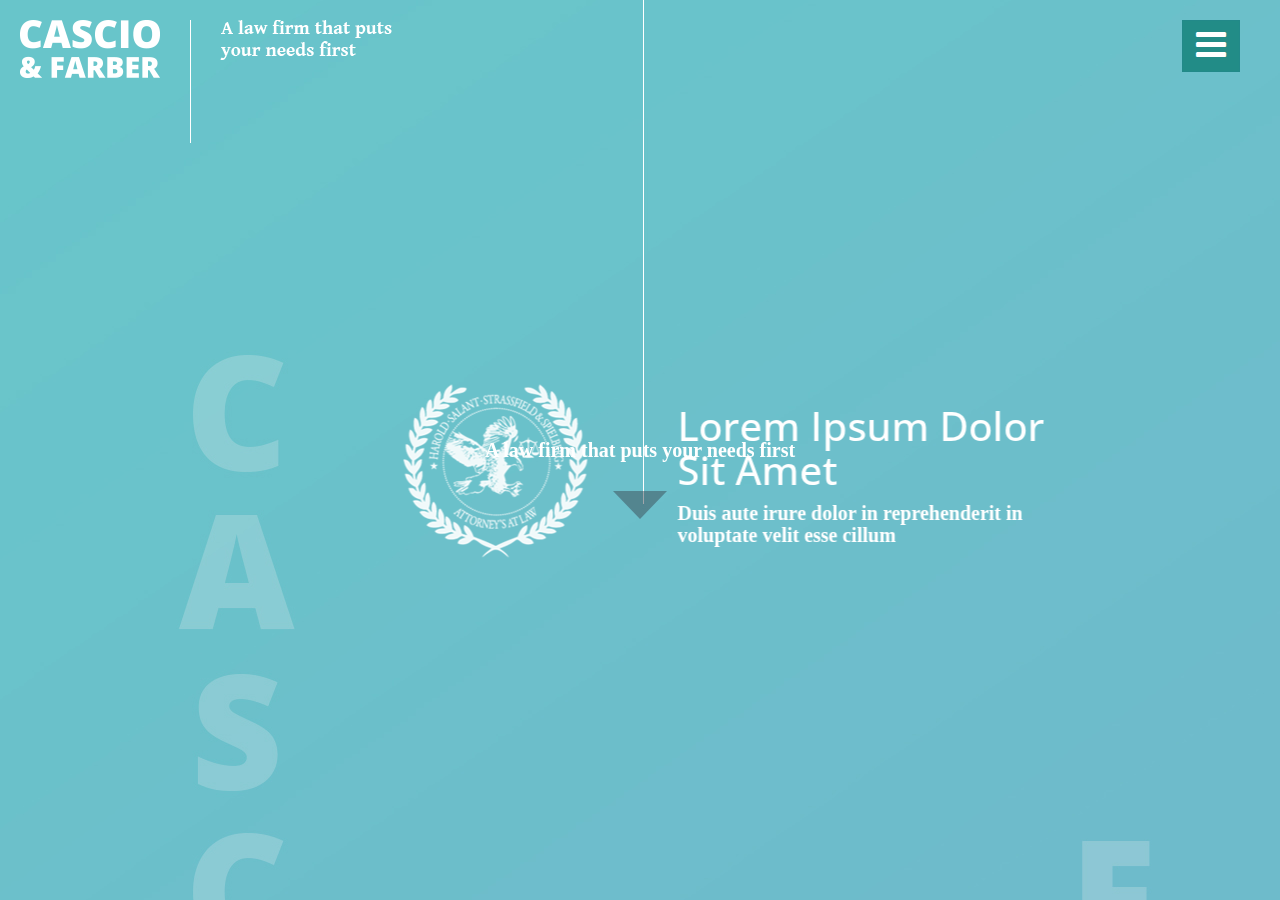
==== index2.html @ 38f6696c "kinda got parallax rollin" ====
<!DOCTYPE html>
<html lang="en">

    <head>
        <meta charset="utf-8">
        <meta name="viewport" content="width=device-width, initial-scale=1.0">
        <meta name="description" content="">
        <meta name="author" content="">

        <title>Cascio & Farber</title>

        <!-- Bootstrap core CSS -->
        <link href="css/bootstrap.css" rel="stylesheet">

        <!-- Add custom CSS here -->
        <link href="css/style.css" rel="stylesheet">
        <link href="font-awesome/css/font-awesome.min.css" rel="stylesheet">
        <link href="https://fonts.googleapis.com/css?family=Gentium+Book+Basic:400,400i,700|Open+Sans:800" rel="stylesheet">

    </head>

    <body>
        <div class="">
            <a id="menu-toggle" href="#" class="btn btn-primary btn-lg toggle"><i class="fa fa-bars"></i></a>
            <div id="sidebar-wrapper">
                <ul class="sidebar-nav">
                    <li>
                        <a id="menu-close" href="#" class="btn btn-default btn-lg pull-right toggle">
                            <i class="fa fa-times"></i>
                        </a>
                    </li>
                    <li class="sidebar-brand">
                        <a href="index.html">Traveller's</a>
                        <hr>
                    </li>
                    <li>
                        <a href="#top">Home</a>
                    </li>
                    <li>
                        <a href="#about">About</a>
                    </li>
                    <li>
                        <a href="#services">Services</a>
                    </li>
                    <li>
                        <a href="#places">Places</a>
                    </li>
                    <li>
                        <a href="#contact">Contact</a>
                    </li>
                </ul>
            </div>
        </div>
        <!-- Side Menu -->
       <div class="parallax">
            <div class="logo">
                <img src="img/logo.png">
            </div>
            <div class="logo-sm">
                <img src="img/logo_sm.png">
            </div>
            <div id="group4" class="parallax__group">
              <div class="parallax__layer parallax__layer--base">
                <div class="title"><h5>A law firm that puts your needs first</h5></div>
              </div>
              <div class="parallax__layer parallax__layer--back row">
                <div class="col-sm-6 text-right">
                    <div class="seal">
                        <img src="img/seal.png">
                    </div>
                </div>
                <div class="col-sm-6 text-left">
                    <div class="header-text">
                        <h3>Lorem Ipsum Dolor Sit Amet</h3>
                        <h5>Duis aute irure dolor in reprehenderit in voluptate velit esse cillum</h5>
                    </div>
                </div>
              </div>
              <div class="parallax__layer parallax__layer--deep">
                <div class="title"><a href="#about"><img src="img/direction.png" class="space" alt="Direction"></a></div>
              </div>
            </div>
            <div id="group5" class="parallax__group">
              <div class="parallax__layer parallax__layer--fore">
                <div class="title">Foreground Layer</div>
              </div>
              <div class="parallax__layer parallax__layer--base">
                <div class="title">Base Layer</div>
              </div>
            </div>
            <div id="group6" class="parallax__group">
              <div class="parallax__layer parallax__layer--back">
                <div class="title">Background Layer</div>
              </div>
              <div class="parallax__layer parallax__layer--base">
                <div class="title">Base Layer</div>
              </div>
            </div>
            <div id="group7" class="parallax__group">
              <div class="parallax__layer parallax__layer--base">
                <div class="title">Base Layer</div>
              </div>
            </div>
            <div id="group1" class="parallax__group">
              <div class="parallax__layer parallax__layer--base">
                <div class="title">Base Layer</div>
              </div>
            </div>
            <div id="group2" class="parallax__group">
              <div class="parallax__layer parallax__layer--base">
                <div class="title">Base Layer</div>
              </div>
              <div class="parallax__layer parallax__layer--back">
                <div class="title">Background Layer</div>
              </div>
            </div>
            <div id="group3" class="parallax__group">
              <div class="parallax__layer parallax__layer--fore">
                <div class="title">Foreground Layer</div>
              </div>
              <div class="parallax__layer parallax__layer--base">
                <div class="title">Base Layer</div>
              </div>
            </div>
          </div>
       <script src="js/jquery-1.10.2.js"></script>
        <script src="js/bootstrap.js"></script>
        <script type="text/javascript" src="js/jquery.parallax-1.1.3.js"></script>

        <!-- Custom JavaScript for the Side Menu and Smooth Scrolling -->
        <script>
        $("#menu-close").click(function(e) {
            e.preventDefault();
            $("#sidebar-wrapper").toggleClass("active");
        });
        </script>
        <script>
        $("#menu-toggle").click(function(e) {
            e.preventDefault();
            $("#sidebar-wrapper").toggleClass("active");
        });
        </script>
        <script>
        $(function() {
            $('a[href*=#]:not([href=#])').click(function() {
                if (location.pathname.replace(/^\//, '') == this.pathname.replace(/^\//, '') || location.hostname == this.hostname) {

                    var target = $(this.hash);
                    target = target.length ? target : $('[name=' + this.hash.slice(1) + ']');
                    if (target.length) {
                        $('html,body').animate({
                            scrollTop: target.offset().top
                        }, 1000);
                        return false;
                    }
                }
            });
        });
        </script>

        <!-- modal -->

        <script>

            $('.modal').on('shown.bs.modal', function () {
                var curModal = this;
                $('.modal').each(function(){
                    if(this != curModal){
                        $(this).modal('hide');
                    }
                });
            });

        </script>
    </body>
</html>
---- css/style.css ----
/*
Theme Name:Traveller's
Theme URI:http://ThemeWagon.com/
Author:ThemeWagon
Author URI:http://ThemeWagon.com/
Description:Traveller's is a single page html template based on bootstrap 3
Version:1.0.0
License:GNU General Public License v2 or later
License URI:http://www.gnu.org/licenses/gpl-2.0.html
*/

/* Global Styles */

html,
body {
  height: 100%;
  width: 100%;
  font-family: "Gentium Book Basic", serif;
}
.retina{
  margin: 0;
  float: left;
  padding:0 15px 5px 0;
}
/* .light-wrapper {
    background: #f7f7f7
} */
.divide50 {
    width: 100%;
    height: 50px;
}
i.fa.fa-bars {
  font-size: 35px;
}
.divide5 {
    width: 100%;
    height: 5px;
}
em.header-text {
padding: 9px 20px;
position: relative;
top: 6px;
color: rgb(223, 88, 137);
border-radius: 4px;
}
.divide10 {
    width: 100%;
    height: 10px;
}
.divide15 {
    width: 100%;
    height: 15px;
}
.divide20 {
    width: 100%;
    height: 20px;
}
.inner {
    padding-top: 40px;
    padding-bottom: 40px;
}
.vert-text {
  display: table-cell;
  vertical-align: middle;
  text-align: center;
}
.main-title{
  font-family: 'Open Sans', sans-serif;
  font-size: 45px;
}
#about{
  font-family: "Gentium Book Basic", serif;
  margin: 50px 0px;
}
#about p {
  font-size: 16px;
  line-height: 26px;
}
#about h4{
  font-size: 18px;
  font-weight: bold;
  line-height: 26px;
}
ol.color {
  line-height: 26px;
  font-size: 16px;
}
#about h5{
  font-size: 16px;
  font-weight: bold;
  line-height: 26px;
}
.service-icon:hover{
 background: white;
 color:#7FBBDA;
 transition:.5s;
 cursor:pointer;
}

.vert-text h1 {
  font-family: 'Open Sans', sans-serif;
  padding: 0;
  margin: 0;
  font-size: 4.5em;
  font-weight: 700;
}
.header-text{
  padding-left: 30px;
  max-width: 400px;
}
.seal{
  padding-right: 30px;
}
h1 {
  font-family: 'Open Sans', sans-serif;
  color: white;
  font-size: 73px;
}
h3{
  font-family: 'Open Sans', sans-serif;
  color: white;
  font-size: 40px;
}
h5{
  font-family: 'Gentium Book Basic', serif;
  font-weight: 700;
  color:#fff;
  font-size:20px;
}

.btn-default {
    color: #6C472C;
  }  

.btn-primary {
  background-color: #228C87;
  border-color: #228989;
}
.btn-primary:hover{
  background-color: #6DD1C9;
  border-color: #6DD1C9;
}  
.space{
  margin-top: 70px;
}
.btn{
  border-radius: 0px;
  -webkit-transition: all 0.4s ease 0s;
  -moz-transition: all 0.4s ease 0s;
  -ms-transition: all 0.4s ease 0s;
  -o-transition: all 0.4s ease 0s;
  transition: all 0.4s ease 0s;
}
.text-left{
  text-align: left;
}
.text-right{
  text-align: right;
}
/* --------------------------  button  --------------------------------------------- */

a.header-btn {
  border: 1px solid rgb(223, 49, 74);
  background-color: rgba(35, 140, 133, 0);
  color: #EC7787;
  /* box-shadow: 2px 2px #625862; */
  font-size: 20px;
  padding: 17px 25px;
}

.header-btn:hover {
    color: rgb(35, 140, 133);
    background-color: #fff;
    border: 1px solid;
    box-shadow: none;
}

.booking-btn {
    border: 1px solid #fff;
    color: #fff;
    padding: 15px 27px;
    font-size: 18px;
    border-radius: 30px;
}

.booking-btn:hover,
.booking-btn:active,
.booking-btn:focus {
    background-color: #fff;
    color: rgb(10, 81, 117);
    box-shadow: 2px 2px #1C1C1F;
}

/*-----------------------------------------------------------------------------------*/
/*  12. PROGRESS BAR
/*-----------------------------------------------------------------------------------*/
.progress-list {
    margin: 0;
    padding: 0;
    list-style: none;
}
.progress-list p {
    margin-bottom: 5px
}
.progress-list li {
    margin-bottom: 20px
}
.progress-list li em {
    padding-left: 8px;
    color: #72b6af;
    font-style: normal;
}
.progress-list li em:before {
    content: "-";
    padding-right: 10px;
    display: inline-block;
}
.progress.plain {
    height: 15px;
    margin-bottom: 0;
    filter: progid:DXImageTransform.Microsoft.gradient(enabled = false);
    background: rgba(114,182,175,0.15);
    -webkit-border-radius: 4px;
    border-radius: 4px;
    -webkit-box-shadow: none;
    -moz-box-shadow: none;
    box-shadow: none;
}
.progress.plain .bar {
    float: left;
    filter: progid:DXImageTransform.Microsoft.gradient(enabled = false);
    width: 0;
    height: 100%;
    font-size: 12px;
    color: #ffffff;
    text-align: center;
    text-shadow: none;
    background: #72b6af;
    -webkit-border-radius: 4px;
    border-radius: 4px;
    -webkit-box-shadow: none;
    -moz-box-shadow: none;
    box-shadow: none;
}

/* Side Menu */

#sidebar-wrapper {
margin-right: -250px;
right: 0;
width: 250px;
background: #1F5F61;
position: fixed;
height: 100%;
overflow-y: auto;
z-index: 1000;
-webkit-transition: all 0.4s ease 0s;
-moz-transition: all 0.4s ease 0s;
-ms-transition: all 0.4s ease 0s;
-o-transition: all 0.4s ease 0s;
transition: all 0.4s ease 0s;
}

.sidebar-nav {
  position: absolute;
  top: 0;
  width: 250px;
  list-style: none;
  margin: 0;
  padding: 0;
}

.sidebar-nav li {
  line-height: 40px;
  text-indent: 60px;

}

.sidebar-nav li a {
  color: white;
  display: block;
  text-decoration: none;
  font-size: 18px;
  margin-top: 20px;
  transition: all 0.3s;
  -moz-transition: all 0.3s;
  -webkit-transition: all 0.3s;
  -ms-transition: all 0.3s;
}

.sidebar-nav li a:hover {
  color: #fff;
  background: rgba(255,255,255,0.2);
  text-decoration: none;
  padding-top: 10px;
  padding-bottom: 10px;
}

.sidebar-nav li a:active,
.sidebar-nav li a:focus {
  text-decoration: none;
}

.sidebar-nav > .sidebar-brand {
  height: 55px;
  line-height: 55px;
  font-size: 18px;
}

.sidebar-nav > .sidebar-brand a {
  color: white;
  font-size: 28px;
  margin-top: 2.4em;
}

.sidebar-nav > .sidebar-brand a:hover {
  color: #fff;
  padding: 0px;
  background: none;
}

.sidebar-brand hr {
  margin: 8px 0px 87px 0px;
}

#menu-toggle {
  top: 10px;
  right: 30px;
  position: fixed;
  z-index: 1;
}

a#menu-toggle:hover {
    background-color: rgba(75, 194, 184, 1);
}

#sidebar-wrapper.active {
  right: 250px;
  width: 250px;
  -webkit-transition: all 0.4s ease 0s;
  -moz-transition: all 0.4s ease 0s;
  -ms-transition: all 0.4s ease 0s;
  -o-transition: all 0.4s ease 0s;
  transition: all 0.4s ease 0s;
}

.toggle {
  border-radius: 0px;
  margin: 10px 10px 0px 0px;
  padding: 7px 13px;
}

a#menu-close {
  background-color: transparent;
  border: none;
  color: #fff;
}

a#menu-close:hover {
  color: cyan;
  border: none;
}
/* Full Page Image Header Area */

.header {
  display: table;
  height: 100%;
  width: 100%;
  position: relative;
  background: url(../img/bg.jpg) repeat-x center center fixed; 
  -webkit-background-size: cover;
  -moz-background-size: cover;
  -o-background-size: cover;
  background-size: cover;
}

/* Parallax */

  /* Parallax base styles
  --------------------------------------------- */

  .parallax {
    height: 500px; /* fallback for older browsers */
    height: 100vh;
    overflow-x: hidden;
    overflow-y: auto;
    -webkit-perspective: 300px;
    perspective: 300px;
    -webkit-perspective-origin-x: 100%;
    perspective-origin-x: 100%;
    background: url(../img/bg.jpg) repeat center center scroll;
  }

  .parallax__group {
    position: relative;
    height: 500px; /* fallback for older browsers */
    height: 100vh;
    -webkit-transform-style: preserve-3d;
    transform-style: preserve-3d;
  }

  .parallax__layer {
    position: absolute;
    top: 0;
    left: 0;
    right: 0;
    bottom: 0;
    -webkit-transform-origin-x: 100%;
    transform-origin-x: 100%;
  }

  .parallax__layer--fore {
    -webkit-transform: translateZ(90px) scale(.7);
    transform: translateZ(90px) scale(.7);
    z-index: 1;
  }

  .parallax__layer--base {
    -webkit-transform: translateZ(0);
    transform: translateZ(0);
    z-index: 4;
    
  }

  .parallax__layer--back {
    -webkit-transform: translateZ(-300px) scale(2);
    transform: translateZ(-300px) scale(2);
    z-index: 3;
    margin-top: 40%;
  }

  .parallax__layer--deep {
    -webkit-transform: translateZ(-600px) scale(3);
    transform: translateZ(-600px) scale(3);
    z-index: 2;
  }


  /* demo styles
  --------------------------------------------- */

  body, html {
    overflow: hidden;
  }

  body {
    font: 100% / 1.5 Arial;
  }

  * {
    margin:0;
    padding:0;
  }

  .parallax {
    font-size: 200%;
  }

   /* centre the content in the parallax layers */
  .title {
    text-align: center;
    position: absolute;
    left: 50%;
    top: 50%;
    -webkit-transform: translate(-50%, -50%);
    transform: translate(-50%, -50%);
  }



  /* style the groups
  --------------------------------------------- */

  #group1 {
    z-index: 5; /* slide over group 2 */
    background: url(http://pixabay.com/get/4bb8f61490700a819fea/1428270035/new-york-472393_1920.jpg?direct) no-repeat center center fixed; 
  -webkit-background-size: cover;
  -moz-background-size: cover;
  -o-background-size: cover;
  background-size: cover;
  }
  #group1 .parallax__layer--base {
    /*background: rgb(102,204,102);*/
     background: url(http://pixabay.com/get/59a4ab55a05660c8a1f0/1426117810/bridge-629775_1280.jpg?direct) no-repeat center center fixed;
  }

  #group2 {
    z-index: 3; /* slide under groups 1 and 3 */
  }
  #group2 .parallax__layer--back {
    /*background: rgb(123,210,102);*/
    background: url(http://pixabay.com/get/6cfb083e5d9a0278843b/1426117917/marble-623223_1920.jpg?direct) no-repeat center center fixed;
  }

  #group3 {
    z-index: 4; /* slide over group 2 and 4 */
  }
  #group3 .parallax__layer--base {
    background: rgb(153,216,101);
  }

  #group4 {
    z-index: 2; /* slide under group 3 and 5 */
  }
  #group4 .parallax__layer--deep {
    
  }

  #group5 {
    z-index: 3; /* slide over group 4 and 6 */
  }
  #group5 .parallax__layer--base {
    background: rgb(214,229,100);
  }

  #group6 {
    z-index: 2; /* slide under group 5 and 7 */
  }
  #group6 .parallax__layer--back {
    background: rgb(245,235,100);
  }

  #group7 {
    z-index: 3; /* slide over group 7 */
  }
  #group7 .parallax__layer--base {
    background: rgb(255,241,100);
  }


  /* misc
  --------------------------------------------- */
  .demo__info {
    position: absolute;
    z-index:100;
    bottom: 1vh;
    top: auto;
    font-size:80%;
    text-align:center;
    width: 100%;
  }



/* Intro */

.intro {
  padding: 50px 0;
  /*background: none repeat scroll 0% 0% #F1F2ED;*/
  opacity: .8;
}

/* Services */

.services {
  background: #7fbbda;
  padding: 50px 0;
  color: #ffffff;
}


@media (min-width: 320px) and (max-width: 1024px) { 
      .services {
      background: #7fbbda;
      padding: 50px 0;
      color: #ffffff;
    }
}

.service-item {
  margin-bottom: 15px;
}

i.service-icon {
  border: 3px solid #ffffff;
  border-radius: 50%;
  display: inline-block;
  font-size: 56px;
  width: 140px;
  height: 140px;
  line-height: 136px;
  vertical-align: middle; 
  text-align: center;
}

h4.service-title {
    padding: 20px 0px 10px 0px;
    font-weight: bold;
}

/* Logo & tagline */

.logo-sm{
  position:absolute;
  margin: 20px;
  display:none;
}
.logo{
  position:absolute;
  margin: 20px;
  display:inline;
}

@media(max-width: 500px){
  .logo-sm{
  position:absolute;
  margin: 20px;
  display:inline;
  }
  .logo{
    position:absolute;
    margin: 20px;
    display:none;
  }
}

/* Callout */

.callout {
  color: #ffffff;
  display: table;
  height: 388px;
  width: 100%;
  background: url(../img/callout.jpg) no-repeat center center fixed; 
  -webkit-background-size: cover;
  -moz-background-size: cover;
  -o-background-size: cover;
  background-size: cover;
}

/* places */
#places{
  margin-top: 100px;
  margin-bottom: 100px;
}

.grid figure {
  position: relative;
  overflow: hidden;
  margin: 10px;
  background-color:black;
  text-align: center;
  cursor: pointer;
}
figure.effect-zoe:hover {
  background: black;
}
.grid figure img {
  opacity: 0.7;
}

.grid figure figcaption {
  padding: 2em;
  color: #fff;
  text-transform: uppercase;
  font-size: 1.25em;
  -webkit-backface-visibility: hidden;
  backface-visibility: hidden;
}

.grid figure figcaption::before,
.grid figure figcaption::after {
  pointer-events: none;
}

.grid figure figcaption,
.grid figure figcaption > a {
  position: absolute;
  top: 0;
  left: 0;
  width: 100%;
  height: 100%;
}

/* Anchor will cover the whole item by default */
/* For some effects it will show as a button */
.grid figure figcaption > a {
  z-index: 1000;
  text-indent: 200%;
  white-space: nowrap;
  font-size: 0;
  opacity: 0;
}

.grid figure h2 {
  word-spacing: -0.15em;
  font-weight: 300;
}

.grid figure h2 span {
  font-weight: 800;
}

.grid figure h2,
.grid figure p {
  margin: 0;
}

.grid figure p {
  letter-spacing: 1px;
  font-size: 68.5%;
}

figure.effect-zoe figcaption {
  top: auto;
  bottom: 0;
  padding: 1em;
  height: 3.75em;
  background: #0A5175;
  color: #fff;
  -webkit-transition: -webkit-transform 0.35s;
  transition: transform 0.35s;
  -webkit-transform: translate3d(0,100%,0);
  transform: translate3d(0,100%,0);
}

figure.effect-zoe h2 {
  float: left;
}

figure.effect-zoe p.icon-links a {
  float: right;
  color: #3c4a50;
  font-size: 1.4em;
}

figure.effect-zoe:hover p.icon-links a:hover,
figure.effect-zoe:hover p.icon-links a:focus {
  color: #252d31;
}
  

figure.effect-zoe:hover {
  opacity: 0.8;
  background: rgb(0, 0, 0);
}

/*figure.effect-zoe:hover p.description {
  opacity: 1;
  background: rgba(46, 155, 146, 0.38);
}*/

figure.effect-zoe p.description {
  text-align: center;
  left: 0px;
  position: absolute;
  bottom: 4.8em;
  padding: 52px;
  color: #fff;
  text-transform: none;
  font-size: 20px;
  opacity: 0;
  line-height: 40px;
  -webkit-transition: opacity 0.35s;
  transition: opacity 0.35s;
  -webkit-backface-visibility: hidden;
}

figure.effect-zoe h2,
figure.effect-zoe p.icon-links a {
  -webkit-transition: -webkit-transform 0.35s;
  transition: transform 0.35s;
  -webkit-transform: translate3d(0,200%,0);
  transform: translate3d(0,200%,0);
}

figure.effect-zoe p.icon-links a i::before {
  display: inline-block;
  padding: 8px 10px;
  color: #fff;
  -webkit-font-smoothing: antialiased;
  -moz-osx-font-smoothing: grayscale;
}

figure.effect-zoe h2 {
  display: inline-block;
  font-size: 24px;
  font-weight: lighter;
}

figure.effect-zoe:hover p.description {
  opacity: 1;
}

figure.effect-zoe:hover figcaption,
figure.effect-zoe:hover h2,
figure.effect-zoe:hover p.icon-links a {
  -webkit-transform: translate3d(0,0,0);
  transform: translate3d(0,0,0);
}

figure.effect-zoe:hover h2 {
  -webkit-transition-delay: 0.05s;
  transition-delay: 0.05s;
}

figure.effect-zoe:hover p.icon-links a:nth-child(3) {
  -webkit-transition-delay: 0.1s;
  transition-delay: 0.1s;
}

figure.effect-zoe:hover p.icon-links a:nth-child(2) {
  -webkit-transition-delay: 0.15s;
  transition-delay: 0.15s;
}

figure.effect-zoe:hover p.icon-links a:first-child {
  -webkit-transition-delay: 0.2s;
  transition-delay: 0.2s;
}
 @media(max-width: 450px){
    figure.effect-zoe p.description{
      font-size: 14px;
      line-height: 20px;
      bottom: 2.5em;
    }
 }

/* Call to Action */

.call-to-action {
  color: #ffffff;
  background: #0a5175;
  padding: 62px 0;
}

.call-to-action .btn {
  margin: 25px;
}

/*Contact */



  #contact{
    margin-top: 100px;
    margin-bottom: 100px;
  }

  .contact-text{
    margin:45px auto;
  }

/* Contact Form */

  #contact .contact-form{
    /*width:90%;
    max-width: 830px;*/
    margin: 0 auto;
    padding:25px 25px 0px 25px;
    /* -moz-box-shadow: 0px 1px 4px rgba(0,0,0, 0.2);
    -webkit-box-shadow: 0px 1px 4px rgba(0,0,0, 0.2); */
  }

  .mail-message-area{
    width:100%;
    padding:0 15px;
  }

  .mail-message{
    width: 100%;
    background:rgba(255,255,255, 0.8) !important;
    -webkit-transition: all 0.7s;
    -moz-transition: all 0.7s;
    transition: all 0.7s;
    margin:0 auto;
    border-radius: 0;
  }

  .not-visible-message{
    height:0px;
    opacity: 0;
  }

  .visible-message{
    height:auto;
    opacity: 1;
    margin:25px auto 0;
  }

/* Input Styles */

  .form{
    width: 100%;
    padding: 15px;
    background:#f8f8f8;
    border:1px solid rgba(0, 0, 0, 0.075);
    margin-bottom:25px;
    color:#727272 !important;
    font-size:13px;
    -webkit-transition: all 0.4s;
    -moz-transition: all 0.4s;
    transition: all 0.4s;
  }

  .form:hover{
    border:1px solid #8BC3A3;
  }

  .form:focus{
    color: white;
    outline: none;
    border:1px solid #8BC3A3;
  }

  .textarea{
    height: 200px;
    max-height: 200px;
    max-width: 100%;
  }
  
/* Generic Button Styles */

  .button{
    padding:8px 12px;
    background:#0A5175;
    display: block;
    width:120px;
    margin:10px 0 0px 0;
    border-radius:3px;
    -webkit-transition: all 0.3s;
    -moz-transition: all 0.3s;
    transition: all 0.3s;
    text-align:center;
    font-size:0.8em;
    box-shadow: 0px 1px 4px rgba(0,0,0, 0.10);
    -moz-box-shadow: 0px 1px 4px rgba(0,0,0, 0.10);
    -webkit-box-shadow: 0px 1px 4px rgba(0,0,0, 0.10);
  }

  .button:hover{
    background:#8BC3A3;
    color:white;
  }

/* Send Button Styles */

  .form-btn{
    width:180px;
    display: block;
    height: auto;
    padding:15px;
    color:#fff;
    background:#8BC3A3;
    border:none;
    outline: none;
    -webkit-transition: all 0.3s;
    -moz-transition: all 0.3s;
    transition: all 0.3s;
    margin:auto;
    box-shadow: 0px 1px 4px rgba(0,0,0, 0.10);
    -moz-box-shadow: 0px 1px 4px rgba(0,0,0, 0.10);
    -webkit-box-shadow: 0px 1px 4px rgba(0,0,0, 0.10);
  }

  .form-btn:hover{
    background:#111;
    color: white;
    border:none;
  }

  .form-btn:active{
    opacity: 0.9;
  }

/* Place Holder Colors */

  ::-webkit-input-placeholder { /* WebKit browsers */
    color:    #727272;
  }
  :-moz-placeholder { /* Mozilla Firefox 4 to 18 */
    color:    #727272;
  }
  ::-moz-placeholder { /* Mozilla Firefox 19+ */
    color:    #727272;
  }
  :-ms-input-placeholder { /* Internet Explorer 10+ */
    color:    #727272;
  }

/* Footer */

footer {
  padding: 100px 0;
  background:url(../img/sky.jpg);
  height: 330px;
  margin-top: -20px;
}

.list-inline{
  margin-bottom: 50px;
}

.list-inline li i {
  margin-right: 15px;
  width: 44px;
  padding-top: 8px;
  height: 44px;
  font-size: 30px;
  border: 1px solid rgb(47, 106, 142);
  color: rgb(47, 106, 142);
  -webkit-transition: all 0.4s;
  -moz-transition: all 0.4s;
  transition: all 0.4s;
  transform: scaleX;
  transform: rotate(25deg);
}

.list-inline li i:hover {
  color: #fff;
  background-color: rgb(47,106,142);
  transform: rotate(0deg);
  cursor: pointer;
}

.top-scroll {
  margin-top: 25px;
}

.top-scroll a {
  text-decoration: none;
  color: inherit;
}

i.scroll {
  color: #2F6A8E;
  font-size: 3em;
}

i.scroll:hover {
  color: #0a5175;
}
/* Responsive */

@media (max-width: 768px) {
  
  .header {
  background: url(../img/bg.jpg) repeat-x center center scroll; 
  }

  .callout {
  background: url(../img/callout.jpg) no-repeat center center scroll; 
  }

  .map {
  height: 75%;
  }

}
@media only screen and (min-width: 970px){
 .services{
  padding: 140px 0px;
 }
}

/* --------------------------- modal -------------------------------------------- */

#booking .modal-header h4 {
  text-align: center;
  color: #23668B;
}

#booking .modal-footer {
  margin-top: 0;
  background-color: #f4f4f4;
  text-align: left !important;
}

#booking .modal-footer p {
  margin-bottom: 15px;
}
.confirm-btn {
    width: 100%;
    padding: 15px 0px;
    color: #fff;
    background-color: rgb(35, 102, 139);
}
.confirm-btn:hover{
  color: #fff;
  background-color: rgb(22,68,94);
}
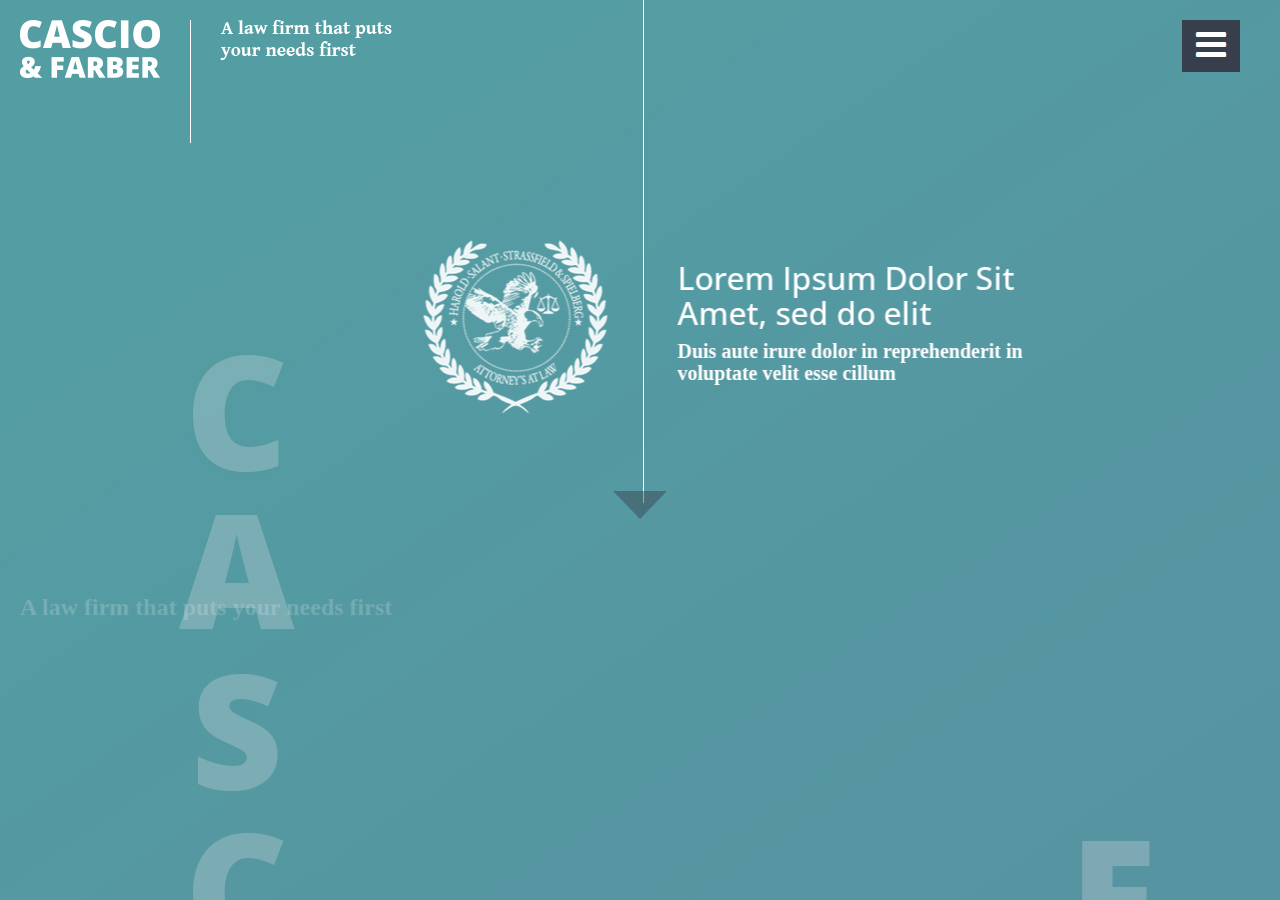
==== commit 8b869f84: "hero banner done and done and done" ====
--- a/index2.html
+++ b/index2.html
@@ -53,31 +53,31 @@
         </div>
         <!-- Side Menu -->
        <div class="parallax">
-            <div class="logo">
-                <img src="img/logo.png">
-            </div>
-            <div class="logo-sm">
-                <img src="img/logo_sm.png">
-            </div>
             <div id="group4" class="parallax__group">
               <div class="parallax__layer parallax__layer--base">
-                <div class="title"><h5>A law firm that puts your needs first</h5></div>
+                <div class="logo">
+                    <img src="img/logo.png">
+                </div>
+                <div class="logo-sm">
+                    <img src="img/logo_sm.png">
+                </div>
               </div>
-              <div class="parallax__layer parallax__layer--back row">
-                <div class="col-sm-6 text-right">
+              <div class="parallax__layer parallax__layer--back row centered-row">
+                <div class="col-sm-6">
                     <div class="seal">
                         <img src="img/seal.png">
                     </div>
                 </div>
                 <div class="col-sm-6 text-left">
                     <div class="header-text">
-                        <h3>Lorem Ipsum Dolor Sit Amet</h3>
+                        <h3>Lorem Ipsum Dolor Sit Amet, sed do elit</h3>
                         <h5>Duis aute irure dolor in reprehenderit in voluptate velit esse cillum</h5>
                     </div>
                 </div>
               </div>
               <div class="parallax__layer parallax__layer--deep">
                 <div class="title"><a href="#about"><img src="img/direction.png" class="space" alt="Direction"></a></div>
+                <div class="tagline"><h5 class="blurry-text">A law firm that puts your needs first</h5></div>
               </div>
             </div>
             <div id="group5" class="parallax__group">
--- a/css/style.css
+++ b/css/style.css
@@ -105,11 +105,15 @@
   font-weight: 700;
 }
 .header-text{
-  padding-left: 30px;
-  max-width: 400px;
+  padding: 0 30px;
+  max-width: 450px;
 }
 .seal{
-  padding-right: 30px;
+  padding: 0 10px 0 10px;
+  text-align: right;
+}
+.seal img{
+  max-width: 184px;
 }
 h1 {
   font-family: 'Open Sans', sans-serif;
@@ -119,7 +123,7 @@
 h3{
   font-family: 'Open Sans', sans-serif;
   color: white;
-  font-size: 40px;
+  font-size: 32px;
 }
 h5{
   font-family: 'Gentium Book Basic', serif;
@@ -133,8 +137,8 @@
   }  
 
 .btn-primary {
-  background-color: #228C87;
-  border-color: #228989;
+  background-color: #373f4c;
+  border-color: #373f4c;
 }
 .btn-primary:hover{
   background-color: #6DD1C9;
@@ -426,7 +430,6 @@
     -webkit-transform: translateZ(-300px) scale(2);
     transform: translateZ(-300px) scale(2);
     z-index: 3;
-    margin-top: 40%;
   }
 
   .parallax__layer--deep {
@@ -465,9 +468,21 @@
     -webkit-transform: translate(-50%, -50%);
     transform: translate(-50%, -50%);
   }
-
-
-
+  .centered-row {
+    position:absolute;
+    margin-top: 40%;
+  }
+  .tagline {
+    text-align: left;
+    position: absolute;
+    left: 20px;
+    bottom: 30%;
+  }
+  .blurry-text {
+    color: transparent;
+    text-shadow: rgba(255, 255, 255, 0.2) 0px 0px 1px;
+    font-size:24px; 
+  }
   /* style the groups
   --------------------------------------------- */
 
@@ -1045,11 +1060,49 @@
   .map {
   height: 75%;
   }
-
+  h1 {
+    font-size: 60px;
+  }
+  h3{
+    font-size: 28px;
+  }
+  h5{
+    font-size:18px;
+  }
+  .seal{
+    text-align: center;
+    padding:0 10px 0 30px;
+  }
+  .seal img {
+    max-width: 70px;
+  }
+  .header-text{
+    padding:20px auto;
+    text-align: center;
+    margin:0 auto;
+  }
+  .centered-row{
+    margin-top:30%; 
+  }
+}
+@media (max-width: 480px) {
+  .centered-row{
+    margin-top:50%; 
+  } 
 }
 @media only screen and (min-width: 970px){
  .services{
   padding: 140px 0px;
+ }
+ .centered-row {
+    position:absolute;
+    margin-top: 25%;
+ }
+}
+@media only screen and (min-width: 1430px){
+ .centered-row {
+    position:absolute;
+    margin-top: 17%;
  }
 }
 
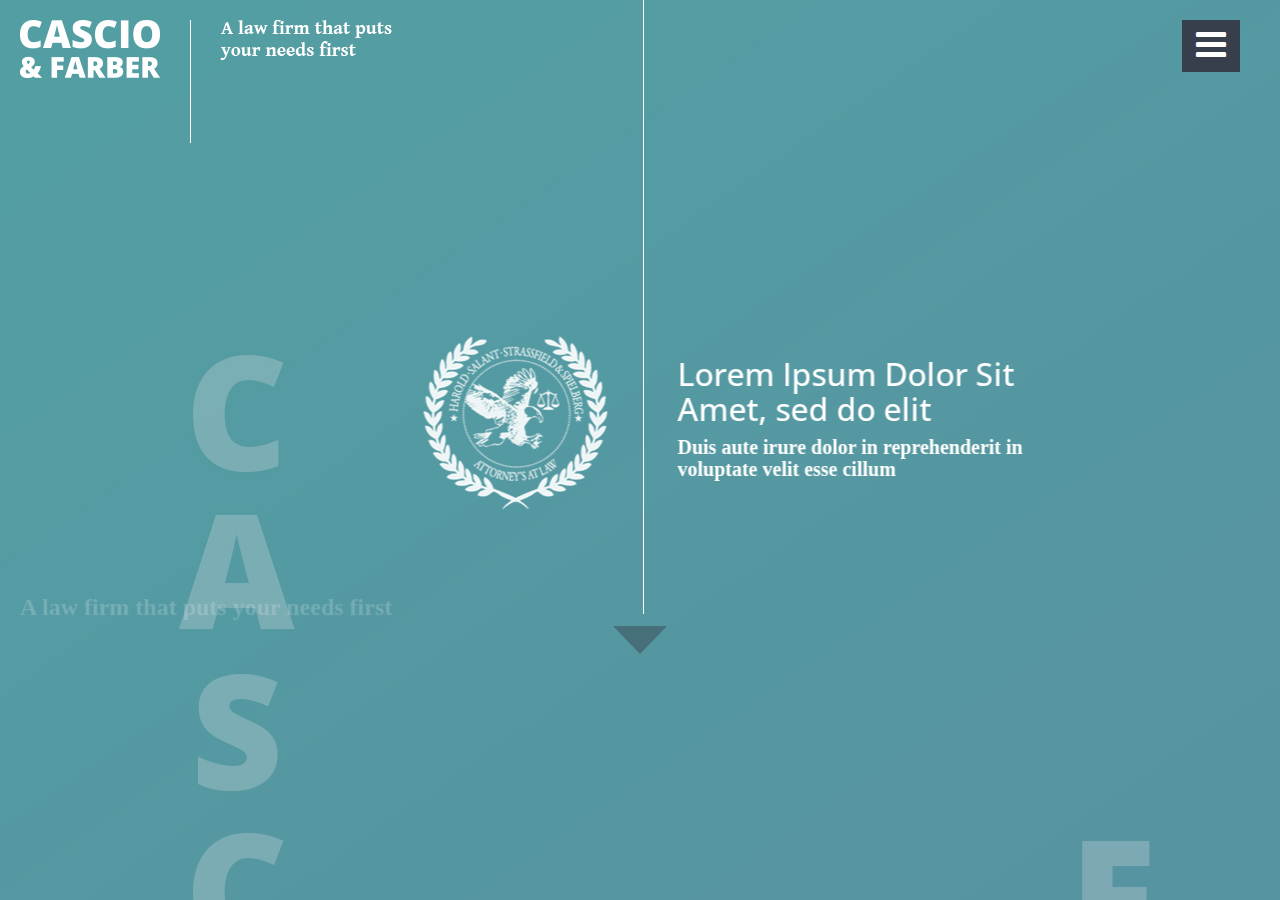
==== commit fb575354: "hero looks good but havent figured out the damn menu" ====
--- a/index2.html
+++ b/index2.html
@@ -76,7 +76,7 @@
                 </div>
               </div>
               <div class="parallax__layer parallax__layer--deep">
-                <div class="title"><a href="#about"><img src="img/direction.png" class="space" alt="Direction"></a></div>
+                <div class="title"><a href="#group5"><img src="img/direction.png" class="space" alt="Direction"></a></div>
                 <div class="tagline"><h5 class="blurry-text">A law firm that puts your needs first</h5></div>
               </div>
             </div>
@@ -123,7 +123,9 @@
               </div>
             </div>
           </div>
-       <script src="js/jquery-1.10.2.js"></script>
+        
+        <!-- JavaScript -->
+        <script src="js/jquery-1.10.2.js"></script>
         <script src="js/bootstrap.js"></script>
         <script type="text/javascript" src="js/jquery.parallax-1.1.3.js"></script>
 
@@ -172,5 +174,6 @@
             });
 
         </script>
+
     </body>
 </html>--- a/css/style.css
+++ b/css/style.css
@@ -464,13 +464,13 @@
     text-align: center;
     position: absolute;
     left: 50%;
-    top: 50%;
+    top: 65%;
     -webkit-transform: translate(-50%, -50%);
     transform: translate(-50%, -50%);
   }
   .centered-row {
     position:absolute;
-    margin-top: 40%;
+    margin-top: 65%;
   }
   .tagline {
     text-align: left;
@@ -1082,12 +1082,12 @@
     margin:0 auto;
   }
   .centered-row{
-    margin-top:30%; 
+    margin-top:40%; 
   }
 }
 @media (max-width: 480px) {
   .centered-row{
-    margin-top:50%; 
+    margin-top:60%; 
   } 
 }
 @media only screen and (min-width: 970px){
@@ -1096,13 +1096,13 @@
  }
  .centered-row {
     position:absolute;
-    margin-top: 25%;
+    margin-top: 35%;
  }
 }
 @media only screen and (min-width: 1430px){
  .centered-row {
     position:absolute;
-    margin-top: 17%;
+    margin-top: 25%;
  }
 }
 
